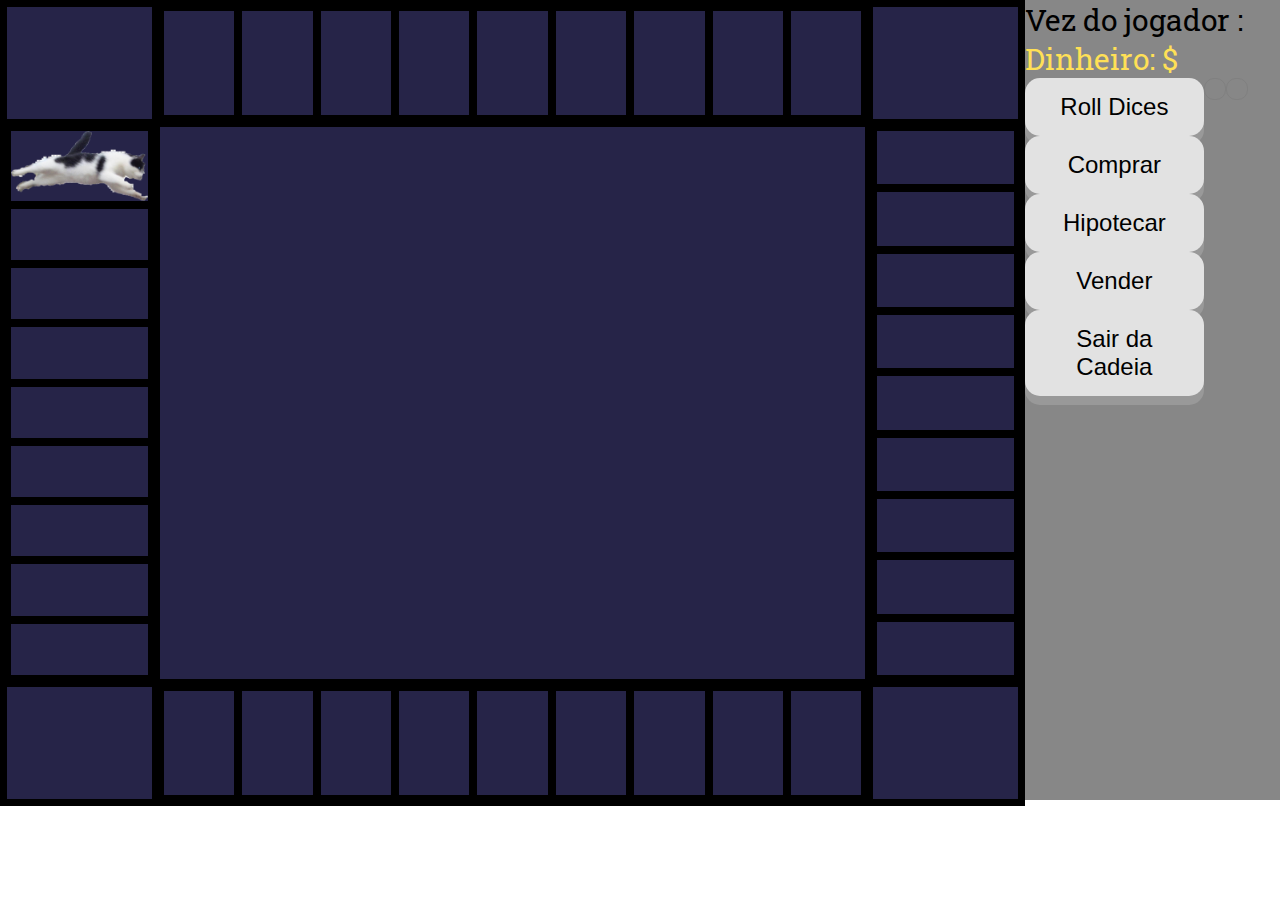
==== index.html @ ac71bf64 "Merge branch 'master' of https://github.com/Guitakakuwa/Monopoly_js_try" ====
<!DOCTYPE html>
<html lang="en">

<head>
    <meta charset="UTF-8">
    <title>Banco Imobiliario?</title>
    <link rel="stylesheet" href="css/estilo.css">
<link href="https://fonts.googleapis.com/css?family=Roboto+Slab" rel="stylesheet">
</head>

<body>
    <div class="container">
        <div class="board" id="esquerda-menu">
            <div class="corner"></div>
            <div class="side-row">
                <div></div>
                <div></div>
                <div></div>
                <div></div>
                <div></div>
                <div></div>
                <div></div>
                <div></div>
                <div></div>
            </div>
            <div class="corner"></div>
            <div class="side-column">
                <div class="with-img"><img src="img/catlogo.png" alt=""></div>
                <div></div>
                <div></div>
                <div></div>
                <div></div>
                <div></div>
                <div></div>
                <div></div>
                <div></div>
            </div>
            <div class="middle"></div>
            <div class="side-column">
                <div></div>
                <div></div>
                <div></div>
                <div></div>
                <div></div>
                <div></div>
                <div></div>
                <div></div>
                <div></div>
            </div>
            <div class="corner"></div>
            <div class="side-row">
                <div></div>
                <div></div>
                <div></div>
                <div></div>
                <div></div>
                <div></div>
                <div></div>
                <div></div>
                <div></div>
            </div>
            <div class="corner"></div>
        </div>
        <div id="direita-menu">
            <div class="container2">
                <div class="Player_Turn">Vez do jogador : </div>
                <div class="Money_show"> Dinheiro: $ </div>
                <div class="space_button_dice">
                	 <button class="button_Rolar_dados" id="button">Roll Dices</button>
                	<div class="space_button_dice"><div id=placeholder></div></div>
                	<div class="space_button_dice"><div id=placeholder2></div></div>
                </div>
                <div class="space_button">
                    <button class="button_Rolar_dados">Comprar</button>
                </div>
                <div class="space_button">
                    <button class="button_Rolar_dados">Hipotecar</button>
                </div>
                <div class="space_button">
                    <button class="button_Rolar_dados">Vender</button>
                </div>
                <div class="space_button">
                    <button class="button_Rolar_dados">Sair da Cadeia</button>
                </div>
            </div>
        </div>
    </div>
     <script src="js/dicelogic.js"></script>

</body>

</html>
---- css/estilo.css ----
.container {
    display: flex;
    flex-direction: row;
    height: 800px;
    width: 100%;

}    .button_Rolar_dados {
    display: flex;
    padding: 15px 25px;
    font-size: 24px;
    text-align: center;
    button_Rolar_dados cursor: pointer;
    outline: none;
    color: rgb(0, 0, 0);
    background-color: #E2E2E2;
    border: none;
    border-radius: 15px;
    box-shadow: 0 9px #999;
    justify-content: center;
    width: 70%;
}

.button_Rolar_dados:hover {
    background-color: # background-color:#A5A5A5;
}

.button_Rolar_dados:active {
    background-color: #878787;
    box-shadow: 0 5px #666;
    transform: translateY(4px);
    #939393FF
}

body {
    height: 100%;
    margin: 0;
    margin-bottom: 0;
    margin-right: 0;
    margin-left: 0;
    margin-right: 0;
}

#esquerda-menu {
    float: left;
    background-color: rgb(38, 36, 72);
    width: 100%;
    height: 100%;
    display: grid;
    grid-template: 15% 70% 15% / 15% 70% 15%;
    border-style: solid;

}
.side-row {
    display: grid;
    grid-template-columns: repeat(9, 1fr);
}
.side-column {
    display: grid;
    grid-template-rows: repeat(9, 1fr);
}


#direita-menu {
    float: left;
    background-color: #878787;
    width: 25%;
    height: 100%;
    margin-top: 0;
}

.container2 {
    display: flex;
    justify-content: space-around;
    flex-direction: column;
}

.Player_Turn {
  font-size: 30px;
  font-family: 'Roboto Slab', serif;
}

.Money_show {

  color: #FFE056FF;
      font-size: 30px;
      font-family: 'Roboto Slab', serif;
}
.space_button{
  height: 20%;
}
.space_button_dice{
  height: 20%;
  display:flex;

}
#placeholder ,#placeholder2  {
  height: 20px;
  width: 20px;
  margin-left: : 50px ;
  border: 1px solid gray;
  border-radius: 10px;
  font-size:20px;
  text-align: center;
  font-family: Helvetica, Arial, sans-serif;
}
.with-img img {
    width: 100%;
    height: 100%;
}
.board div {
    border-style: solid;
    border-width: 4px;
}
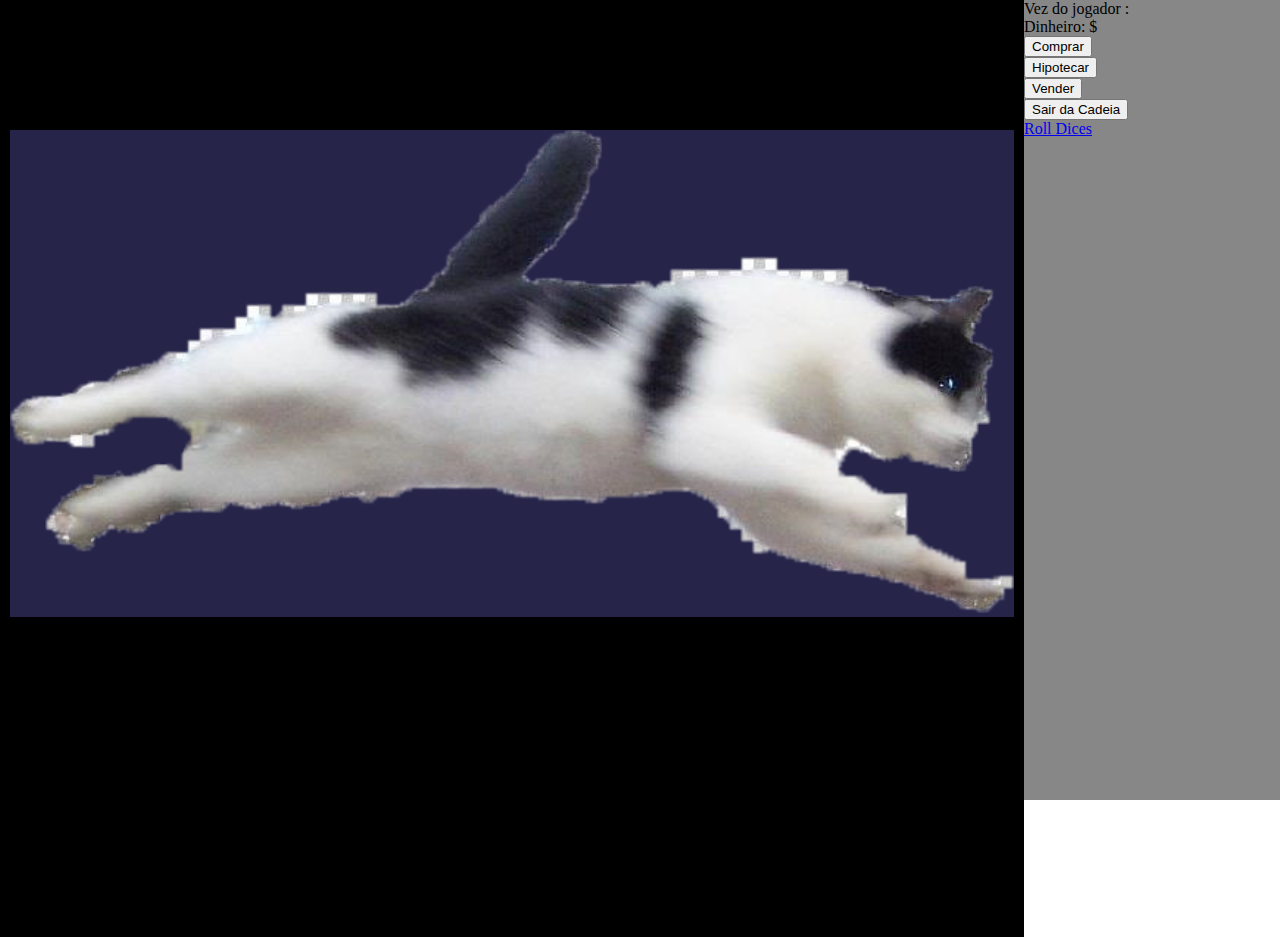
==== commit eb0cc4c7: "good commit" ====
--- a/index.html
+++ b/index.html
@@ -2,10 +2,13 @@
 <html lang="en">
 
 <head>
+	 <link href='https://fonts.googleapis.com/css?family=Pacifico' rel='stylesheet'>
     <meta charset="UTF-8">
     <title>Banco Imobiliario?</title>
+    <link rel="stylesheet" href="css/estilo_button.css">
+    <link rel="stylesheet" href="css/estilo_menu.css">
     <link rel="stylesheet" href="css/estilo.css">
-<link href="https://fonts.googleapis.com/css?family=Roboto+Slab" rel="stylesheet">
+    <link href="https://fonts.googleapis.com/css?family=Roboto+Slab" rel="stylesheet">
 </head>
 
 <body>
@@ -65,13 +68,8 @@
             <div class="container2">
                 <div class="Player_Turn">Vez do jogador : </div>
                 <div class="Money_show"> Dinheiro: $ </div>
-                <div class="space_button_dice">
-                	 <button class="button_Rolar_dados" id="button">Roll Dices</button>
-                	<div class="space_button_dice"><div id=placeholder></div></div>
-                	<div class="space_button_dice"><div id=placeholder2></div></div>
-                </div>
                 <div class="space_button">
-                    <button class="button_Rolar_dados">Comprar</button>
+                    <button class="button_Rolar_dados" >Comprar</button>
                 </div>
                 <div class="space_button">
                     <button class="button_Rolar_dados">Hipotecar</button>
@@ -82,11 +80,19 @@
                 <div class="space_button">
                     <button class="button_Rolar_dados">Sair da Cadeia</button>
                 </div>
+                <div class="space_button_dice">
+                    <a href="#" class="action-button active animate blue" id="button">Roll Dices</a>
+                    <div class="space_button_dice">
+                        <div id=placeholder></div>
+                    </div>
+                    <div class="space_button_dice">
+                        <div id=placeholder2></div>
+                    </div>
+                </div>
             </div>
         </div>
     </div>
-     <script src="js/dicelogic.js"></script>
-
+    <script src="js/dicelogic.js"></script>
 </body>
 
 </html>
--- a/css/estilo_menu.css
+++ b/css/estilo_menu.css
@@ -0,0 +1,39 @@
+.container {
+    display: flex;
+    flex-direction: row;
+    height: 800px;
+    width: 100%;
+}
+
+
+body {
+    height: 800px;
+    margin: 0;
+    margin-bottom: 0;
+    margin-right: 0;
+    margin-left: 0;
+    margin-right: 0;
+}
+
+#esquerda-menu {
+    float: left;
+    background-color: rgb(38, 36, 72);
+    width: 100%;
+    height: 100%;
+}
+
+#direita-menu {
+    float: left;
+    background-color: #878787;
+    width: 25%;
+    height: 100%;
+    margin-top: 0;
+}
+.board div {
+    border-style: solid;
+    border-width: 5px;
+}
+.with-img img {
+    width: 100%;
+    height: 100%;
+}
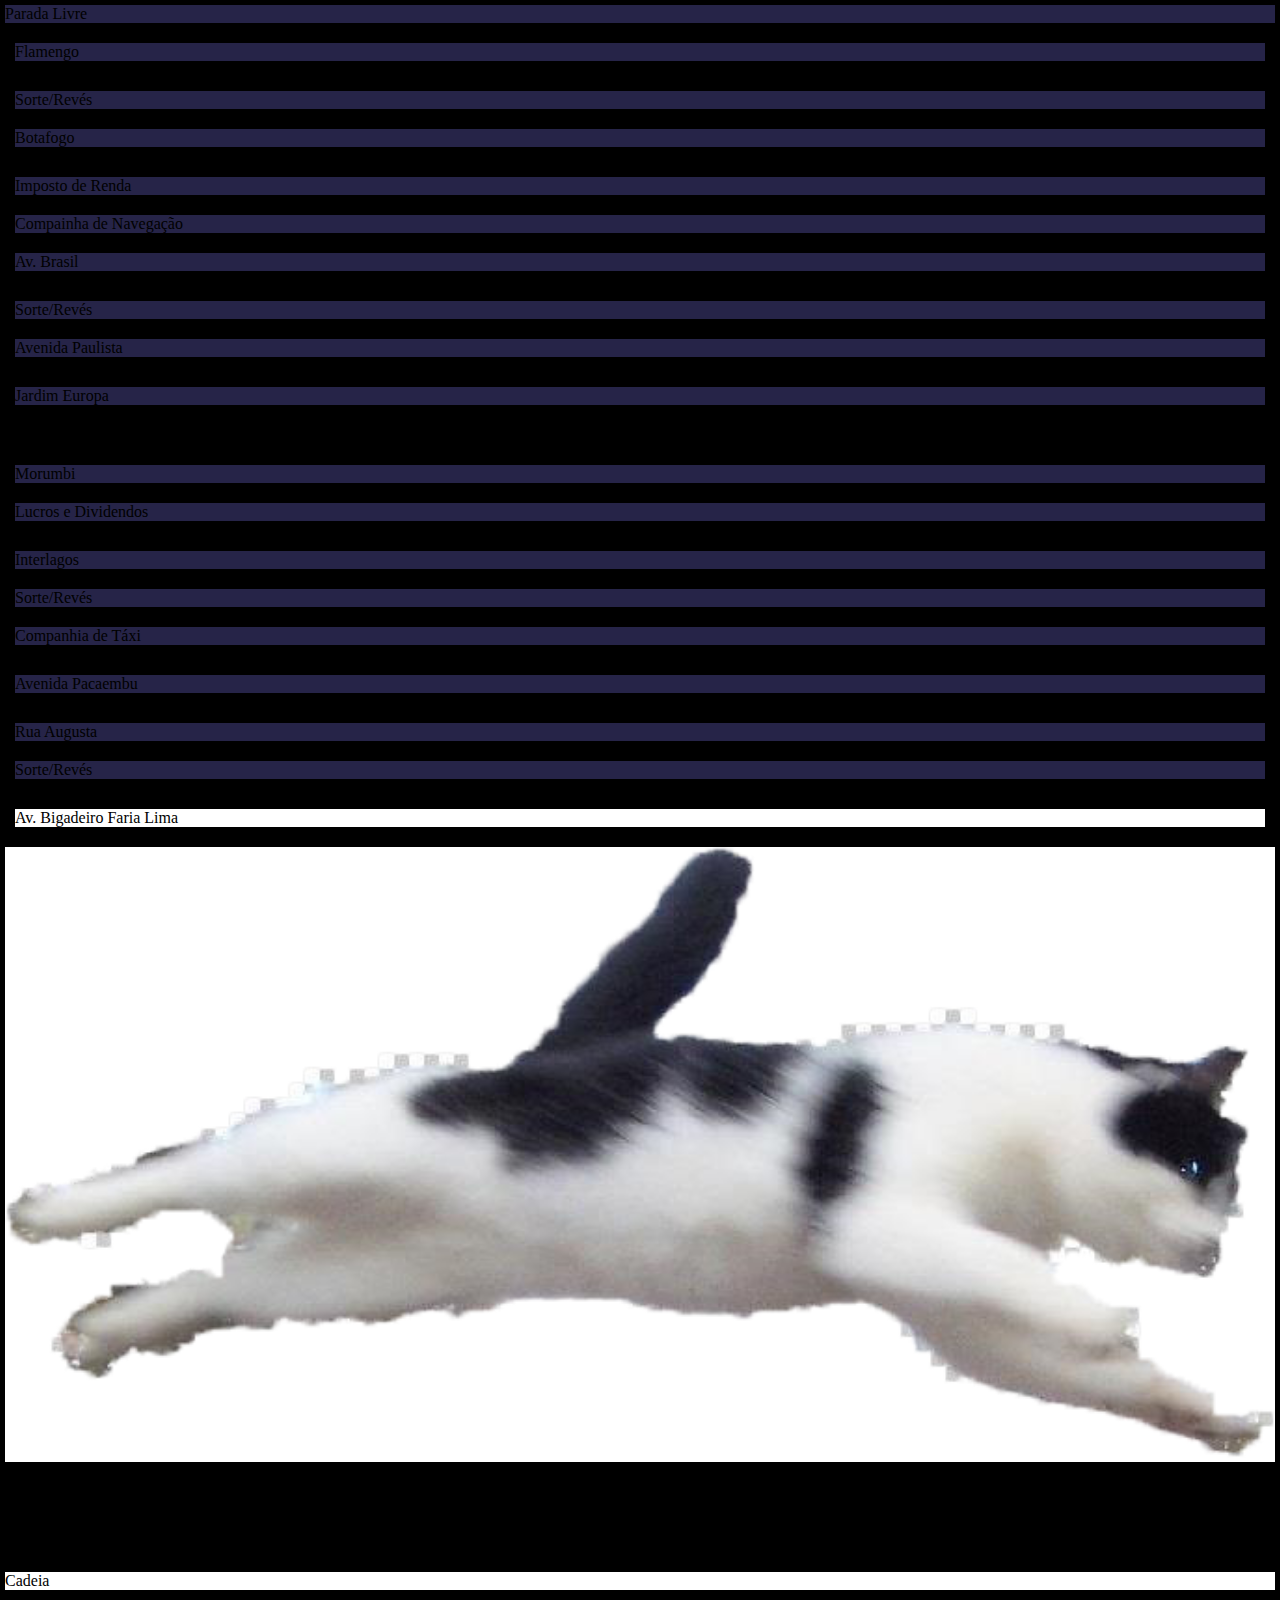
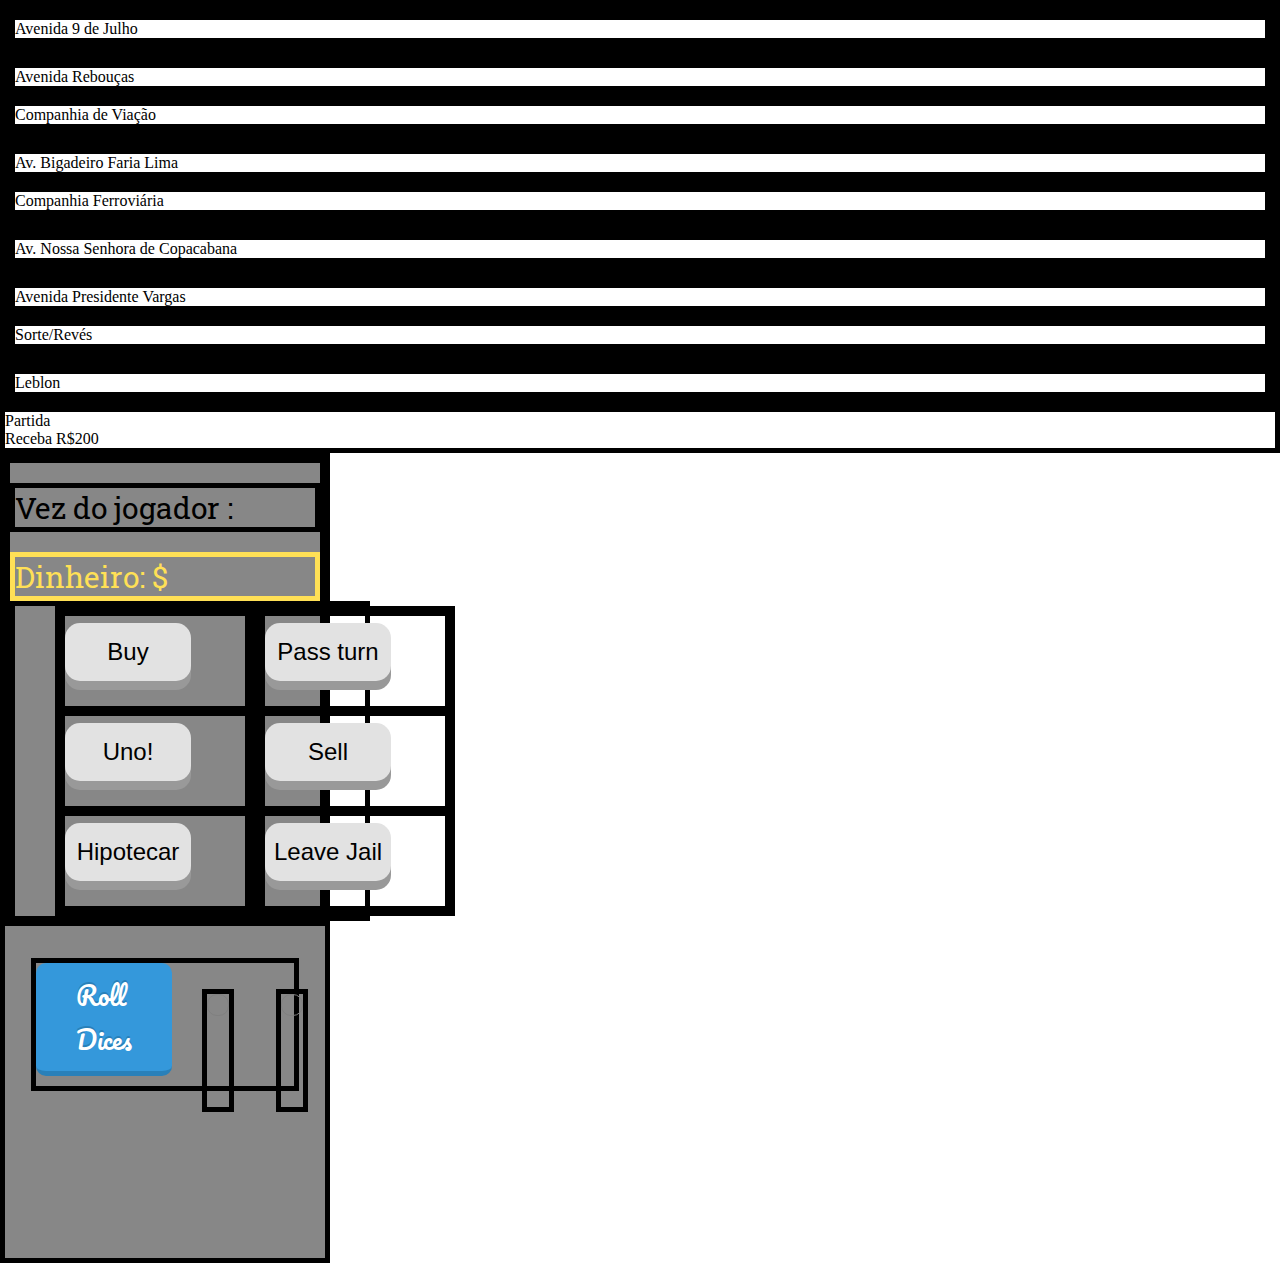
==== commit a8c88041: "board start" ====
--- a/index.html
+++ b/index.html
@@ -7,38 +7,84 @@
     <title>Banco Imobiliario?</title>
     <link rel="stylesheet" href="css/estilo_button.css">
     <link rel="stylesheet" href="css/estilo_menu.css">
-    <link rel="stylesheet" href="css/estilo.css">
     <link href="https://fonts.googleapis.com/css?family=Roboto+Slab" rel="stylesheet">
 </head>
 
 <body>
     <div class="container">
         <div class="board" id="esquerda-menu">
-            <div class="corner"></div>
+            <div class="corner">Parada Livre</div>
             <div class="side-row">
-                <div></div>
-                <div></div>
-                <div></div>
-                <div></div>
-                <div></div>
-                <div></div>
-                <div></div>
-                <div></div>
-                <div></div>
+                <div>
+                    <div class="nome">Flamengo</div>
+                    <div class="vermelho"></div>
+                </div>
+                <div>
+                    <div class="nome">Sorte/Revés</div>
+                </div>
+                <div>
+                    <div class="nome">Botafogo</div>
+                    <div class="vermelho"></div>
+                </div>
+                <div>
+                    <div class="nome">Imposto de Renda</div>
+                </div>
+                <div>
+                    <div class="nome">Compainha de Navegação</div>
+                </div>
+                <div>
+                    <div class="nome">Av. Brasil</div>
+                    <div class="amarelo"></div>
+                </div>
+                <div>
+                    <div class="nome">Sorte/Revés</div>
+                </div>
+                <div>
+                    <div class="nome">Avenida Paulista</div>
+                    <div class="amarelo"></div>
+                </div>
+                <div>
+                    <div class="nome">Jardim Europa</div>
+                    <div class="amarelo"></div>
+                </div>
             </div>
             <div class="corner"></div>
             <div class="side-column">
-                <div class="with-img"><img src="img/catlogo.png" alt=""></div>
-                <div></div>
-                <div></div>
-                <div></div>
-                <div></div>
-                <div></div>
-                <div></div>
-                <div></div>
-                <div></div>
+                <div>
+                    <div class="laranja"></div>
+                    <div class="nome">Morumbi</div>
+                </div>
+                <div>
+                    <div class="nome">Lucros e Dividendos</div>
+                </div>
+                <div>
+                    <div class="laranja"></div>
+                    <div class="nome">Interlagos</div>
+                </div>
+
+                <div>
+                    <div class="nome">Sorte/Revés</div>
+                </div>
+                <div>
+                    <div class="nome">Companhia de Táxi</div>
+                </div>
+                <div>
+                    <div class="rosa"></div>
+                    <div class="nome">Avenida Pacaembu</div>
+                </div>
+                <div>
+                    <div class="rosa"></div>
+                    <div class="nome">Rua Augusta</div>
+                </div>
+                <div>
+                    <div class="nome">Sorte/Revés</div>
+                </div>
+                <div>
+                    <div class="rosa"></div>
+                    <div class="nome">Av. Bigadeiro Faria Lima</div>
+                </div>
             </div>
-            <div class="middle"></div>
+            <div class="middle with-img"><img src="img/catlogo.png" alt=""></div>
             <div class="side-column">
                 <div></div>
                 <div></div>
@@ -48,51 +94,91 @@
                 <div></div>
                 <div></div>
                 <div></div>
-                <div></div>
+                <div>
+
+                </div>
             </div>
-            <div class="corner"></div>
+            <div class="corner">Cadeia</div>
             <div class="side-row">
-                <div></div>
-                <div></div>
-                <div></div>
-                <div></div>
-                <div></div>
-                <div></div>
-                <div></div>
-                <div></div>
-                <div></div>
+                <div>
+                    <div class="azul-claro"></div>
+                    <div class="nome">Avenida 9 de Julho</div>
+                </div>
+                <div>
+                    <div class="azul-claro"></div>
+                    <div class="nome">Avenida Rebouças</div>
+                </div>
+                <div>
+                    <div class="nome">Companhia de Viação</div>
+                </div>
+                <div>
+                    <div class="azul-claro"></div>
+                    <div class="nome">Av. Bigadeiro Faria Lima</div>
+                </div>
+                <div>
+                    <div class="nome">Companhia Ferroviária</div>
+                </div>
+                <div>
+                    <div class="roxo"></div>
+                    <div class="nome">Av. Nossa Senhora de Copacabana</div>
+                </div>
+                <div>
+                    <div class="roxo"></div>
+                    <div class="nome">Avenida Presidente Vargas</div>
+                </div>
+                <div>
+                    <div class="nome">Sorte/Revés</div>
+                </div>
+                <div>
+                    <div class="roxo"></div>
+                    <div class="nome">Leblon</div>
+                </div>
             </div>
-            <div class="corner"></div>
+            <div class="corner">Partida<br> Receba R$200</div>
+
+<div id="direita-menu">
+    <div class="container2">
+        <div class="Player_Turn">Vez do jogador : </div>
+        <div class="Money_show"> Dinheiro: $ </div>
+        <div class="container_button">
+        <div class="side_button_left">
+        <div class="space_button">
+            <button class="button_Rolar_dados">Buy</button>
         </div>
-        <div id="direita-menu">
-            <div class="container2">
-                <div class="Player_Turn">Vez do jogador : </div>
-                <div class="Money_show"> Dinheiro: $ </div>
-                <div class="space_button">
-                    <button class="button_Rolar_dados" >Comprar</button>
-                </div>
-                <div class="space_button">
-                    <button class="button_Rolar_dados">Hipotecar</button>
-                </div>
-                <div class="space_button">
-                    <button class="button_Rolar_dados">Vender</button>
-                </div>
-                <div class="space_button">
-                    <button class="button_Rolar_dados">Sair da Cadeia</button>
-                </div>
-                <div class="space_button_dice">
-                    <a href="#" class="action-button active animate blue" id="button">Roll Dices</a>
-                    <div class="space_button_dice">
-                        <div id=placeholder></div>
-                    </div>
-                    <div class="space_button_dice">
-                        <div id=placeholder2></div>
-                    </div>
-                </div>
+        <div class="space_button">
+            <button class="button_Rolar_dados">Uno!</button>
+        </div>
+        <div class="space_button">
+            <button class="button_Rolar_dados">Hipotecar</button>
+        </div>
+    </div>
+    <div class="side_button_right">
+         <div class="space_button">
+            <button class="button_Rolar_dados">Pass turn</button>
+        </div>
+        <div class="space_button">
+            <button class="button_Rolar_dados">Sell</button>
+        </div>
+        <div class="space_button">
+            <button class="button_Rolar_dados">Leave Jail</button>
+        </div>
+    </div>
+</div>
+
+        </div>
+        <div class="space_button_dice">
+            <a href="#" class="action-button active animate blue" id="button">Roll Dices</a>
+            <div class="space_button_dice">
+                <div id=placeholder></div>
+            </div>
+            <div class="space_button_dice">
+                <div id=placeholder2></div>
             </div>
         </div>
     </div>
+    <script src="js/propriedade.js" type="text/javascript"></script>
+    <script src="js/gameLogic.js" type="text/javascript"></script>
+    <script src="js/gameLogicTest.js" type="text/javascript"></script>
     <script src="js/dicelogic.js"></script>
 </body>
-
 </html>
--- a/css/estilo_button.css
+++ b/css/estilo_button.css
@@ -0,0 +1,119 @@
+.container2 {
+    display: flex;
+    justify-content: space-around;
+    flex-direction: column;
+}
+
+.Player_Turn {
+  margin-top: 20px;
+  font-size: 30px;
+  font-family: 'Roboto Slab', serif;
+}
+
+.Money_show {
+  margin-top: 20px;
+  color: #FFE056FF;
+      font-size: 30px;
+      font-family: 'Roboto Slab', serif;
+}
+
+.space_button{
+  height: 90px;
+ width: 180px;
+}
+
+.space_button_dice{
+  height: auto;
+  display:flex;
+  margin:8%;
+  margin-top: 10%;
+
+}
+#placeholder ,#placeholder2  {
+  height: 20px;
+  width: 20px;
+  margin-left: : 50px ;
+  border: 1px solid gray;
+  border-radius: 10px;  
+  font-size:20px;
+  text-align: center;
+  font-family: Helvetica, Arial, sans-serif;
+
+
+}    .button_Rolar_dados {
+    display: flex;
+    padding: 15px 25px;
+    font-size: 24px;
+    text-align: center;
+    button_Rolar_dados cursor: pointer;
+    outline: none;
+    color: rgb(0, 0, 0);
+    background-color: #E2E2E2;
+    border: none;
+    border-radius: 15px;
+    box-shadow: 0 9px #999;
+    justify-content: center;
+    width: 70%;
+      margin-top: 7.5px;
+      margin-bottom: 20px;
+      white-space: nowrap;
+
+}
+
+
+.button_Rolar_dados:hover {
+    background-color: # background-color:#A5A5A5;
+}
+
+.button_Rolar_dados:active {
+    background-color: #878787;
+    box-shadow: 0 5px #666;
+    transform: translateY(4px);
+    #939393FF 
+}
+
+.animate
+{
+  transition: all 0.1s;
+  -webkit-transition: all 0.1s;
+}
+
+.action-button
+{
+  position: relative;
+  padding: 10px 40px;
+  margin: 0px 10px 10px 0px;
+  float: left;
+  border-radius: 10px;
+  font-family: 'Pacifico', cursive;
+  font-size: 25px;
+  color: #FFF;
+  text-decoration: none;  
+}
+
+.blue
+{
+  background-color: #3498DB;
+  border-bottom: 5px solid #2980B9;
+  text-shadow: 0px -2px #2980B9;
+}
+
+.action-button:active
+{
+  transform: translate(0px,5px);
+  -webkit-transform: translate(0px,5px);
+  border-bottom: 1px solid;
+}
+
+.side_button_left , .side_button_right{ 
+height:70%;
+}
+
+.container_button{
+
+    display: flex;
+    flex-direction: row;
+    height: 100%;
+    width: 100%;
+  padding-left:40px;
+}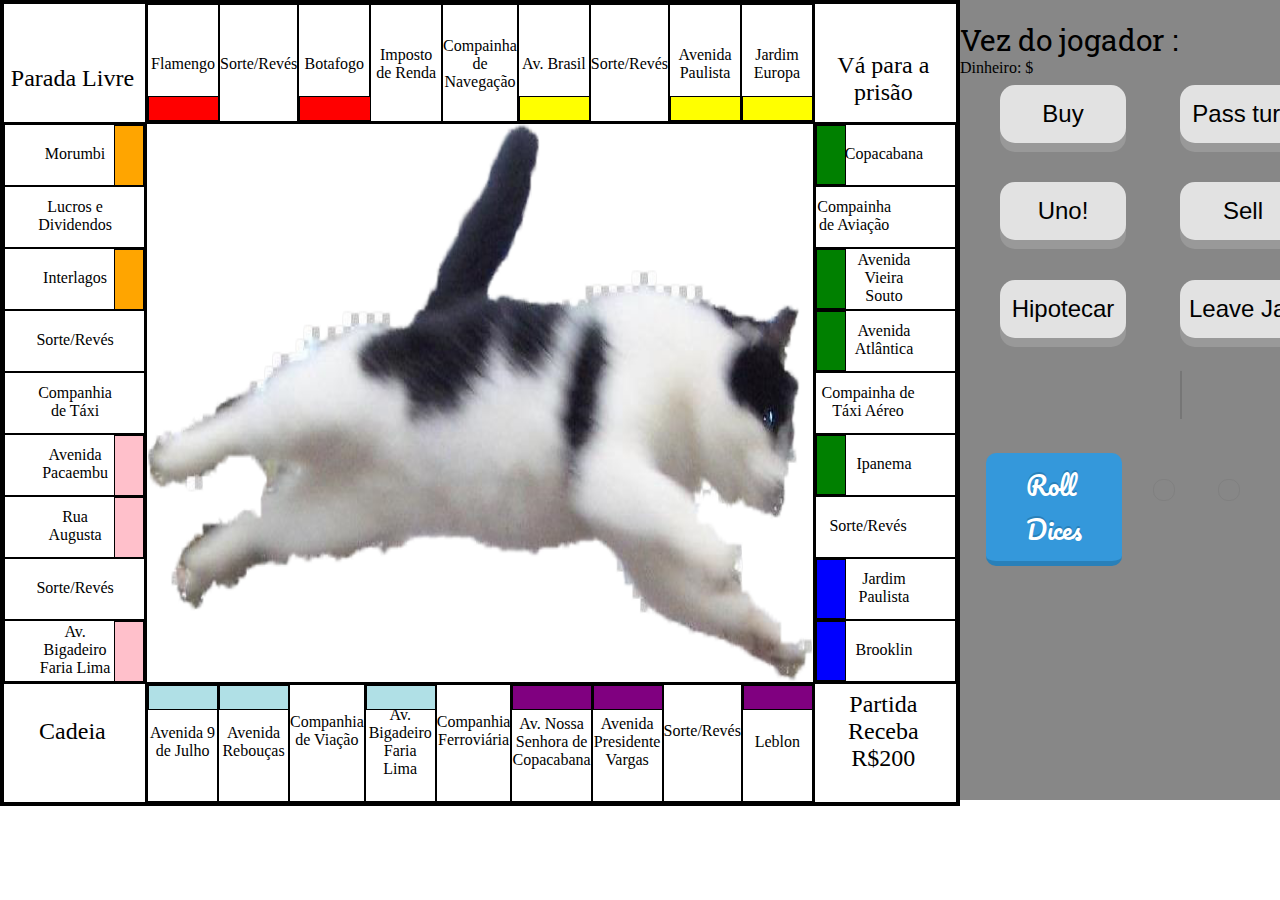
==== commit c689c1b3: "BORA CARALHO" ====
--- a/index.html
+++ b/index.html
@@ -2,9 +2,9 @@
 <html lang="en">
 
 <head>
-	 <link href='https://fonts.googleapis.com/css?family=Pacifico' rel='stylesheet'>
+    <link href='https://fonts.googleapis.com/css?family=Pacifico' rel='stylesheet'>
     <meta charset="UTF-8">
-    <title>Banco Imobiliario?</title>
+    <title>Banco Imobiligato?</title>
     <link rel="stylesheet" href="css/estilo_button.css">
     <link rel="stylesheet" href="css/estilo_menu.css">
     <link href="https://fonts.googleapis.com/css?family=Roboto+Slab" rel="stylesheet">
@@ -13,172 +13,425 @@
 <body>
     <div class="container">
         <div class="board" id="esquerda-menu">
-            <div class="corner">Parada Livre</div>
+            <div class="corner">
+                <div class="tokens">
+                    <div class="circle"></div>
+                    <div class="circle"></div>
+                    <div class="circle"></div>
+                </div>
+                <div class="nome">Parada Livre</div>
+            </div>
             <div class="side-row">
                 <div>
+                    <div class="tokens">
+                        <div class="circle"></div>
+                        <div class="circle"></div>
+                        <div class="circle"></div>
+                    </div>
                     <div class="nome">Flamengo</div>
                     <div class="vermelho"></div>
                 </div>
                 <div>
+                    <div class="tokens">
+                        <div class="circle"></div>
+                        <div class="circle"></div>
+                        <div class="circle"></div>
+                    </div>
                     <div class="nome">Sorte/Revés</div>
                 </div>
                 <div>
+                    <div class="tokens">
+                        <div class="circle"></div>
+                        <div class="circle"></div>
+                        <div class="circle"></div>
+                    </div>
                     <div class="nome">Botafogo</div>
                     <div class="vermelho"></div>
                 </div>
                 <div>
+                    <div class="tokens">
+                        <div class="circle"></div>
+                        <div class="circle"></div>
+                        <div class="circle"></div>
+                    </div>
                     <div class="nome">Imposto de Renda</div>
                 </div>
                 <div>
+                    <div class="tokens">
+                        <div class="circle"></div>
+                        <div class="circle"></div>
+                        <div class="circle"></div>
+                    </div>
                     <div class="nome">Compainha de Navegação</div>
                 </div>
                 <div>
+                    <div class="tokens">
+                        <div class="circle"></div>
+                        <div class="circle"></div>
+                        <div class="circle"></div>
+                    </div>
                     <div class="nome">Av. Brasil</div>
                     <div class="amarelo"></div>
                 </div>
                 <div>
+                    <div class="tokens">
+                        <div class="circle"></div>
+                        <div class="circle"></div>
+                        <div class="circle"></div>
+                    </div>
                     <div class="nome">Sorte/Revés</div>
                 </div>
                 <div>
+                    <div class="tokens">
+                        <div class="circle"></div>
+                        <div class="circle"></div>
+                        <div class="circle"></div>
+                    </div>
                     <div class="nome">Avenida Paulista</div>
                     <div class="amarelo"></div>
                 </div>
                 <div>
+                    <div class="tokens">
+                        <div class="circle"></div>
+                        <div class="circle"></div>
+                        <div class="circle"></div>
+                    </div>
                     <div class="nome">Jardim Europa</div>
                     <div class="amarelo"></div>
                 </div>
             </div>
-            <div class="corner"></div>
+            <div class="corner">
+                <div class="tokens">
+                    <div class="circle"></div>
+                    <div class="circle"></div>
+                    <div class="circle"></div>
+                </div>
+                <div class="nome">Vá para a prisão</div>
+            </div>
             <div class="side-column">
                 <div>
+                    <div class="tokens-left">
+                        <div class="circle"></div>
+                        <div class="circle"></div>
+                        <div class="circle"></div>
+                    </div>
                     <div class="laranja"></div>
                     <div class="nome">Morumbi</div>
                 </div>
                 <div>
+                    <div class="tokens-left">
+                        <div class="circle"></div>
+                        <div class="circle"></div>
+                        <div class="circle"></div>
+                    </div>
                     <div class="nome">Lucros e Dividendos</div>
                 </div>
-                <div>
+                <div class="casa">
+                    <div class="tokens-left">
+                        <div class="circle"></div>
+                        <div class="circle"></div>
+                        <div class="circle"></div>
+                    </div>
+                    <div class="nome">Interlagos</div>
                     <div class="laranja"></div>
-                    <div class="nome">Interlagos</div>
-                </div>
-
-                <div>
+                </div>
+<!-- <<<<<<< HEAD
+           
+======= -->
+
+                <div class="casa">
+                    <div class="tokens-left">
+                        <div class="circle"></div>
+                        <div class="circle"></div>
+                        <div class="circle"></div>
+                    </div>
+<!-- >>>>>>> 862159bb95dc55fe39614b765d5aae7488746037 -->
                     <div class="nome">Sorte/Revés</div>
                 </div>
-                <div>
+                <div class="casa">
+                    <div class="tokens-left">
+                        <div class="circle"></div>
+                        <div class="circle"></div>
+                        <div class="circle"></div>
+                    </div>
                     <div class="nome">Companhia de Táxi</div>
                 </div>
                 <div>
+                    <div class="tokens-left">
+                        <div class="circle"></div>
+                        <div class="circle"></div>
+                        <div class="circle"></div>
+                    </div>
                     <div class="rosa"></div>
                     <div class="nome">Avenida Pacaembu</div>
                 </div>
                 <div>
+                    <div class="tokens-left">
+                        <div class="circle"></div>
+                        <div class="circle"></div>
+                        <div class="circle"></div>
+                    </div>
                     <div class="rosa"></div>
                     <div class="nome">Rua Augusta</div>
                 </div>
-                <div>
+                <div class="casa">
+                    <div class="tokens-left">
+                        <div class="circle"></div>
+                        <div class="circle"></div>
+                        <div class="circle"></div>
+                    </div>
                     <div class="nome">Sorte/Revés</div>
                 </div>
                 <div>
+                    <div class="tokens-left">
+                        <div class="circle"></div>
+                        <div class="circle"></div>
+                        <div class="circle"></div>
+                    </div>
                     <div class="rosa"></div>
                     <div class="nome">Av. Bigadeiro Faria Lima</div>
                 </div>
             </div>
             <div class="middle with-img"><img src="img/catlogo.png" alt=""></div>
             <div class="side-column">
-                <div></div>
-                <div></div>
-                <div></div>
-                <div></div>
-                <div></div>
-                <div></div>
-                <div></div>
-                <div></div>
-                <div>
-
-                </div>
-            </div>
-            <div class="corner">Cadeia</div>
+                <div>
+                    <div class="tokens-right">
+                        <div class="circle"></div>
+                        <div class="circle"></div>
+                        <div class="circle"></div>
+                    </div>
+                    <div class="verde"></div>
+                    <div class="nome">Copacabana</div>
+                </div>
+
+                <div>
+                    <div class="tokens-right">
+                        <div class="circle"></div>
+                        <div class="circle"></div>
+                        <div class="circle"></div>
+                    </div>
+                    <div class="nome">Compainha de Aviação</div>
+                </div>
+                <div>
+                    <div class="tokens-right">
+                        <div class="circle"></div>
+                        <div class="circle"></div>
+                        <div class="circle"></div>
+                    </div>
+                    <div class="verde"></div>
+                    <div class="nome">Avenida Vieira Souto</div>
+                </div>
+                <div>
+                    <div class="tokens-right">
+                        <div class="circle"></div>
+                        <div class="circle"></div>
+                        <div class="circle"></div>
+                    </div>
+                    <div class="verde"></div>
+                    <div class="nome">Avenida Atlântica</div>
+                </div>
+                <div>
+                    <div class="tokens-right">
+                        <div class="circle"></div>
+                        <div class="circle"></div>
+                        <div class="circle"></div>
+                    </div>
+                    <div class="nome-SR">Compainha de Táxi Aéreo</div>
+                </div>
+                <div>
+                    <div class="tokens-right">
+                        <div class="circle"></div>
+                        <div class="circle"></div>
+                        <div class="circle"></div>
+                    </div>
+                    <div class="verde"></div>
+                    <div class="nome">Ipanema</div>
+                </div>
+                <div>
+                    <div class="tokens-right">
+                        <div class="circle"></div>
+                        <div class="circle"></div>
+                        <div class="circle"></div>
+                    </div>
+                    <div class="nome-SR">Sorte/Revés</div>
+                </div>
+                <div>
+                    <div class="tokens-right">
+                        <div class="circle"></div>
+                        <div class="circle"></div>
+                        <div class="circle"></div>
+                    </div>
+                    <div class="azul"></div>
+                    <div class="nome">Jardim Paulista</div>
+                </div>
+                <div>
+                    <div class="tokens-right">
+                        <div class="circle"></div>
+                        <div class="circle"></div>
+                        <div class="circle"></div>
+                    </div>
+                    <div class="azul"></div>
+                    <div class="nome">Brooklin</div>
+                </div>
+            </div>
+            <div class="corner">
+
+                <div class="nome">Cadeia</div>
+                <div class="tokens">
+                    <div class="circle"></div>
+                    <div class="circle"></div>
+                    <div class="circle"></div>
+                </div>
+            </div>
             <div class="side-row">
                 <div>
                     <div class="azul-claro"></div>
                     <div class="nome">Avenida 9 de Julho</div>
+                    <div class="tokens">
+                        <div class="circle"></div>
+                        <div class="circle"></div>
+                        <div class="circle"></div>
+                    </div>
                 </div>
                 <div>
                     <div class="azul-claro"></div>
                     <div class="nome">Avenida Rebouças</div>
-                </div>
-                <div>
-                    <div class="nome">Companhia de Viação</div>
+                    <div class="tokens">
+                        <div class="circle"></div>
+                        <div class="circle"></div>
+                        <div class="circle"></div>
+                    </div>
+                </div>
+                <div>
+                    <div class="nome-SR">Companhia de Viação</div>
+                    <div class="tokens">
+                        <div class="circle"></div>
+                        <div class="circle"></div>
+                        <div class="circle"></div>
+                    </div>
                 </div>
                 <div>
                     <div class="azul-claro"></div>
                     <div class="nome">Av. Bigadeiro Faria Lima</div>
-                </div>
-                <div>
-                    <div class="nome">Companhia Ferroviária</div>
+                    <div class="tokens">
+                        <div class="circle"></div>
+                        <div class="circle"></div>
+                        <div class="circle"></div>
+                    </div>
+                </div>
+                <div>
+                    <div class="nome-SR">Companhia Ferroviária</div>
+                    <div class="tokens">
+                        <div class="circle"></div>
+                        <div class="circle"></div>
+                        <div class="circle"></div>
+                    </div>
                 </div>
                 <div>
                     <div class="roxo"></div>
                     <div class="nome">Av. Nossa Senhora de Copacabana</div>
+                    <div class="tokens">
+                        <div class="circle"></div>
+                        <div class="circle"></div>
+                        <div class="circle"></div>
+                    </div>
                 </div>
                 <div>
                     <div class="roxo"></div>
                     <div class="nome">Avenida Presidente Vargas</div>
-                </div>
-                <div>
-                    <div class="nome">Sorte/Revés</div>
+                    <div class="tokens">
+                        <div class="circle"></div>
+                        <div class="circle"></div>
+                        <div class="circle"></div>
+                    </div>
+                </div>
+                <div>
+                    <div class="nome-SR">Sorte/Revés</div>
+                    <div class="tokens">
+                        <div class="circle"></div>
+                        <div class="circle"></div>
+                        <div class="circle"></div>
+                    </div>
                 </div>
                 <div>
                     <div class="roxo"></div>
                     <div class="nome">Leblon</div>
-                </div>
-            </div>
-            <div class="corner">Partida<br> Receba R$200</div>
-
-<div id="direita-menu">
-    <div class="container2">
-        <div class="Player_Turn">Vez do jogador : </div>
-        <div class="Money_show"> Dinheiro: $ </div>
-        <div class="container_button">
-        <div class="side_button_left">
-        <div class="space_button">
-            <button class="button_Rolar_dados">Buy</button>
+                    <div class="tokens">
+                        <div class="circle"></div>
+                        <div class="circle"></div>
+                        <div class="circle"></div>
+                    </div>
+                </div>
+            </div>
+            <div class="corner">
+                <div class="nome">Partida<br> Receba R$200</div>
+                <div class="tokens">
+                    <div class="circle"></div>
+                    <div class="circle"></div>
+                    <div class="circle"></div>
+                </div>
+            </div>
         </div>
-        <div class="space_button">
-            <button class="button_Rolar_dados">Uno!</button>
-        </div>
-        <div class="space_button">
-            <button class="button_Rolar_dados">Hipotecar</button>
+        <div id="direita-menu">
+            <div class="container2">
+                <div class="container_position">
+                    <div class="Player_Turn">Vez do jogador : </div>
+                    <div id="position_show"> </div>
+
+                </div>
+                <div class="container_money">
+                    <div class="money_show"> Dinheiro: $ </div>
+                    <div id="money_show"> </div>
+                </div>
+                <div class="container_button">
+                    <div class="side_button_left">
+                        <div class="space_button">
+                            <button class="button_Rolar_dados" id="button_buy">Buy</button>
+                        </div>
+                        <div class="space_button">
+                            <button class="button_Rolar_dados">Uno!</button>
+                        </div>
+                        <div class="space_button">
+                            <button class="button_Rolar_dados">Hipotecar</button>
+                        </div>
+                    </div>
+                    <div class="side_button_right">
+                        <div class="space_button">
+                            <button class="button_Rolar_dados" id="button_turn">Pass turn</button>
+                        </div>
+                        <div class="space_button">
+                            <button class="button_Rolar_dados" id="button_sell">Sell</button>
+                        </div>
+                        <div class="space_button">
+                            <button class="button_Rolar_dados">Leave Jail</button>
+
+                  
+                        </div>
+                        <div id='telas da opcs'>
+                            <select size="3">
+
+                            </select>
+                        </div>
+                    </div>
+                </div>
+            </div>
+            <div class="space_button_dice">
+                <a href="#" class="action-button active animate blue" id="button_roll">Roll Dices</a>
+                <div class="space_button_dice">
+                    <div id=placeholder></div>
+                </div>
+                <div class="space_button_dice">
+                    <div id=placeholder2></div>
+                </div>
+            </div>
         </div>
     </div>
-    <div class="side_button_right">
-         <div class="space_button">
-            <button class="button_Rolar_dados">Pass turn</button>
-        </div>
-        <div class="space_button">
-            <button class="button_Rolar_dados">Sell</button>
-        </div>
-        <div class="space_button">
-            <button class="button_Rolar_dados">Leave Jail</button>
-        </div>
-    </div>
-</div>
-
-        </div>
-        <div class="space_button_dice">
-            <a href="#" class="action-button active animate blue" id="button">Roll Dices</a>
-            <div class="space_button_dice">
-                <div id=placeholder></div>
-            </div>
-            <div class="space_button_dice">
-                <div id=placeholder2></div>
-            </div>
-        </div>
-    </div>
+     <script src="js/dicelogic.js"></script>
+    <script src="js/button.js" type="text/javascript"></script>
     <script src="js/propriedade.js" type="text/javascript"></script>
     <script src="js/gameLogic.js" type="text/javascript"></script>
     <script src="js/gameLogicTest.js" type="text/javascript"></script>
-    <script src="js/dicelogic.js"></script>
+   
 </body>
-</html>
+
+</html>--- a/css/estilo_menu.css
+++ b/css/estilo_menu.css
@@ -17,9 +17,12 @@
 
 #esquerda-menu {
     float: left;
-    background-color: rgb(38, 36, 72);
-    width: 100%;
+    background-color: white;
+    width: 75%;
     height: 100%;
+    display: grid;
+    grid-template: 15% 70% 15% / 15% 70% 15%;
+    border-style: solid;
 }
 
 #direita-menu {
@@ -31,9 +34,157 @@
 }
 .board div {
     border-style: solid;
-    border-width: 5px;
+    border-width: 1px;
 }
+.side-row {
+    display: grid;
+    grid-template-columns: repeat(9, 1fr);
+
+}
+.roxo {
+    height: 20%;
+    width: 99%;
+    background-color: purple;
+}
+.azul-claro {
+    height: 20%;
+    width: 99%;
+    background-color: powderblue;
+}
+.rosa {
+    height: 99%;
+    width: 20%;
+    float: right;
+    background-color: pink;
+}
+.laranja {
+    height: 99%;
+    width: 20%;
+    float: right;
+    background-color: orange;
+}
+.vermelho {
+    height: 20%;
+    background-color: red;
+    width: 99%;
+
+}
+.amarelo {
+    height: 20%;
+    background-color: yellow;
+    width: 99%;
+
+}
+.verde {
+    height: 97%;
+    width: 20%;
+    background-color: green;
+    float: left;
+}
+.azul {
+    height: 97%;
+    width: 20%;
+    background-color: blue;
+    float: left;
+}
+
+.board .nome {
+    border-style: none;
+    font-size: 1em;
+    text-align: center;
+    display: flex;
+    align-items: center;
+    justify-content: center;
+}
+.board .nome-SR {
+    border-style: none;
+    font-size: 1em;
+    text-align: center;
+    display: flex;
+    align-items: center;
+    justify-content: center;
+}
+.side-row .nome {
+    height: 55%;
+}
+.side-column .nome {
+    height: 97%;
+    width: 55%;
+    float: left;
+}
+.side-row .nome-SR {
+    height: 80%;
+}
+.side-column .nome-SR {
+    height: 97%;
+    width: 75%;
+    float: left;
+}
+.side-column .nome-SRR {
+    height: 97%;
+    width: 75%;
+    float: right;
+}
+
+.corner .nome {
+    display: flex;
+    align-items: center;
+    justify-content: center;
+    font-size: 1.5em;
+    height: 80%;
+    width: 97%;
+}
+
+.side-column {
+    display: grid;
+    grid-template-rows: repeat(9, 1fr);
+
+}
+
 .with-img img {
     width: 100%;
     height: 100%;
 }
+.corner div {
+    border-style: none;
+}
+.circle {
+    display: none;
+    border-radius:8px;
+    border:1px solid #ccc;
+    width:15px;
+    height:15px;
+    background-color: red;
+}
+.board .tokens,
+.tokens {
+    padding: 2px;
+    border-style: none;
+    display: flex;
+    justify-content: space-around;
+    height: 20%;
+    width: 97%;
+}
+.side-column .tokens-left {
+    padding: 2px;
+    border-style: none;
+    display: flex;
+    flex-flow: column;
+    float: left;
+    justify-content: space-around;
+    height: 97%;
+    width: 20%;
+}
+.side-column .tokens-right {
+    padding: 2px;
+    border-style: none;
+    display: flex;
+    flex-flow: column;
+    float: right;
+    justify-content: space-around;
+    height: 97%;
+    width: 12.5%;
+}
+/* .casa {
+    display: flex;
+} */
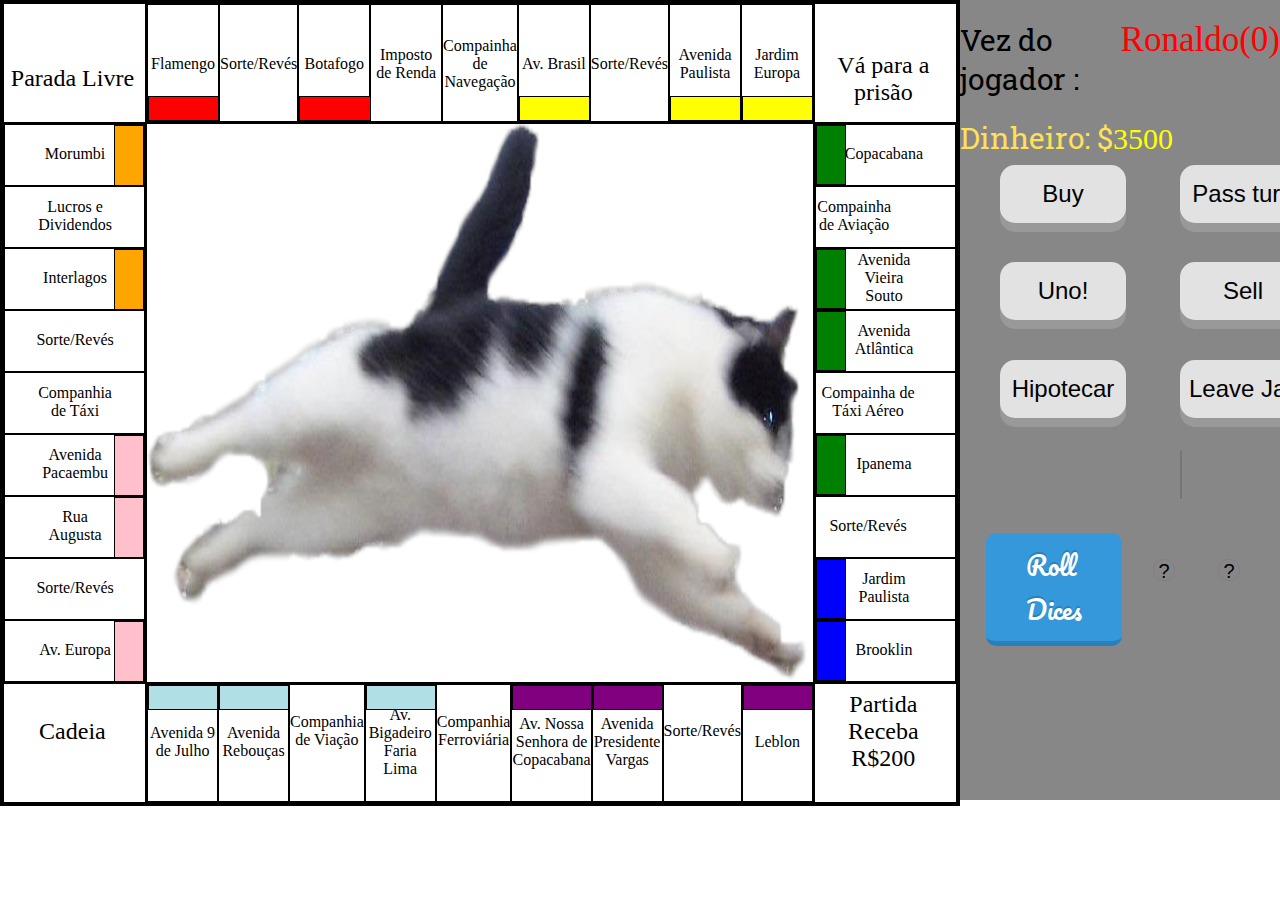
==== commit 3cf1f3f8: "fresh meat" ====
--- a/index.html
+++ b/index.html
@@ -2,6 +2,7 @@
 <html lang="en">
 
 <head>
+    <link rel="icon" href="img/icone_gato1.png">
     <link href='https://fonts.googleapis.com/css?family=Pacifico' rel='stylesheet'>
     <meta charset="UTF-8">
     <title>Banco Imobiligato?</title>
@@ -15,86 +16,86 @@
         <div class="board" id="esquerda-menu">
             <div class="corner">
                 <div class="tokens">
-                    <div class="circle"></div>
-                    <div class="circle"></div>
-                    <div class="circle"></div>
+                    <div id="1bol20" class="circle"></div>
+                    <div id="2bol20" class="circle"></div>
+                    <div id="3bol20" class="circle"></div>
                 </div>
                 <div class="nome">Parada Livre</div>
             </div>
             <div class="side-row">
                 <div>
                     <div class="tokens">
-                        <div class="circle"></div>
-                        <div class="circle"></div>
-                        <div class="circle"></div>
+                        <div id="1bol21" class="circle"></div>
+                        <div id="2bol21" class="circle"></div>
+                        <div id="3bol21" class="circle"></div>
                     </div>
                     <div class="nome">Flamengo</div>
                     <div class="vermelho"></div>
                 </div>
                 <div>
                     <div class="tokens">
-                        <div class="circle"></div>
-                        <div class="circle"></div>
-                        <div class="circle"></div>
+                        <div id="1bol22" class="circle"></div>
+                        <div id="2bol22" class="circle"></div>
+                        <div id="3bol22" class="circle"></div>
                     </div>
                     <div class="nome">Sorte/Revés</div>
                 </div>
                 <div>
                     <div class="tokens">
-                        <div class="circle"></div>
-                        <div class="circle"></div>
-                        <div class="circle"></div>
+                        <div id="1bol23" class="circle"></div>
+                        <div id="2bol23" class="circle"></div>
+                        <div id="3bol23" class="circle"></div>
                     </div>
                     <div class="nome">Botafogo</div>
                     <div class="vermelho"></div>
                 </div>
                 <div>
                     <div class="tokens">
-                        <div class="circle"></div>
-                        <div class="circle"></div>
-                        <div class="circle"></div>
+                        <div id="1bol24" class="circle"></div>
+                        <div id="2bol24" class="circle"></div>
+                        <div id="3bol24" class="circle"></div>
                     </div>
                     <div class="nome">Imposto de Renda</div>
                 </div>
                 <div>
                     <div class="tokens">
-                        <div class="circle"></div>
-                        <div class="circle"></div>
-                        <div class="circle"></div>
+                        <div id="1bol25" class="circle"></div>
+                        <div id="2bol25" class="circle"></div>
+                        <div id="3bol25" class="circle"></div>
                     </div>
                     <div class="nome">Compainha de Navegação</div>
                 </div>
                 <div>
                     <div class="tokens">
-                        <div class="circle"></div>
-                        <div class="circle"></div>
-                        <div class="circle"></div>
+                        <div id="1bol26" class="circle"></div>
+                        <div id="2bol26" class="circle"></div>
+                        <div id="3bol26" class="circle"></div>
                     </div>
                     <div class="nome">Av. Brasil</div>
                     <div class="amarelo"></div>
                 </div>
                 <div>
                     <div class="tokens">
-                        <div class="circle"></div>
-                        <div class="circle"></div>
-                        <div class="circle"></div>
+                        <div id="1bol27" class="circle"></div>
+                        <div id="2bol27" class="circle"></div>
+                        <div id="3bol27" class="circle"></div>
                     </div>
                     <div class="nome">Sorte/Revés</div>
                 </div>
                 <div>
                     <div class="tokens">
-                        <div class="circle"></div>
-                        <div class="circle"></div>
-                        <div class="circle"></div>
+                        <div id="1bol28" class="circle"></div>
+                        <div id="2bol28" class="circle"></div>
+                        <div id="3bol28" class="circle"></div>
                     </div>
                     <div class="nome">Avenida Paulista</div>
                     <div class="amarelo"></div>
                 </div>
                 <div>
                     <div class="tokens">
-                        <div class="circle"></div>
-                        <div class="circle"></div>
-                        <div class="circle"></div>
+                        <div id="1bol29" class="circle"></div>
+                        <div id="2bol29" class="circle"></div>
+                        <div id="3bol29" class="circle"></div>
                     </div>
                     <div class="nome">Jardim Europa</div>
                     <div class="amarelo"></div>
@@ -102,185 +103,178 @@
             </div>
             <div class="corner">
                 <div class="tokens">
-                    <div class="circle"></div>
-                    <div class="circle"></div>
-                    <div class="circle"></div>
+                    <div id="1bol30" class="circle"></div>
+                    <div id="2bol30" class="circle"></div>
+                    <div id="3bol30" class="circle"></div>
                 </div>
                 <div class="nome">Vá para a prisão</div>
             </div>
             <div class="side-column">
                 <div>
                     <div class="tokens-left">
-                        <div class="circle"></div>
-                        <div class="circle"></div>
-                        <div class="circle"></div>
+                        <div id="1bol19" class="circle"></div>
+                        <div id="2bol19" class="circle"></div>
+                        <div id="3bol19" class="circle"></div>
                     </div>
                     <div class="laranja"></div>
                     <div class="nome">Morumbi</div>
                 </div>
                 <div>
                     <div class="tokens-left">
-                        <div class="circle"></div>
-                        <div class="circle"></div>
-                        <div class="circle"></div>
+                        <div id="1bol18" class="circle"></div>
+                        <div id="2bol18" class="circle"></div>
+                        <div id="3bol18" class="circle"></div>
                     </div>
                     <div class="nome">Lucros e Dividendos</div>
                 </div>
                 <div class="casa">
                     <div class="tokens-left">
-                        <div class="circle"></div>
-                        <div class="circle"></div>
-                        <div class="circle"></div>
+                        <div id="1bol17" class="circle"></div>
+                        <div id="2bol17" class="circle"></div>
+                        <div id="3bol17" class="circle"></div>
                     </div>
                     <div class="nome">Interlagos</div>
                     <div class="laranja"></div>
                 </div>
-<!-- <<<<<<< HEAD
-           
-======= -->
-
                 <div class="casa">
                     <div class="tokens-left">
-                        <div class="circle"></div>
-                        <div class="circle"></div>
-                        <div class="circle"></div>
-                    </div>
-<!-- >>>>>>> 862159bb95dc55fe39614b765d5aae7488746037 -->
+                        <div id="1bol16" class="circle"></div>
+                        <div id="2bol16" class="circle"></div>
+                        <div id="3bol16" class="circle"></div>
+                    </div>
                     <div class="nome">Sorte/Revés</div>
                 </div>
                 <div class="casa">
                     <div class="tokens-left">
-                        <div class="circle"></div>
-                        <div class="circle"></div>
-                        <div class="circle"></div>
+                        <div id="1bol15" class="circle"></div>
+                        <div id="2bol15" class="circle"></div>
+                        <div id="3bol15" class="circle"></div>
                     </div>
                     <div class="nome">Companhia de Táxi</div>
                 </div>
                 <div>
                     <div class="tokens-left">
-                        <div class="circle"></div>
-                        <div class="circle"></div>
-                        <div class="circle"></div>
+                        <div id="1bol14" class="circle"></div>
+                        <div id="2bol14" class="circle"></div>
+                        <div id="3bol14" class="circle"></div>
                     </div>
                     <div class="rosa"></div>
                     <div class="nome">Avenida Pacaembu</div>
                 </div>
                 <div>
                     <div class="tokens-left">
-                        <div class="circle"></div>
-                        <div class="circle"></div>
-                        <div class="circle"></div>
+                        <div id="1bol13" class="circle"></div>
+                        <div id="2bol13" class="circle"></div>
+                        <div id="3bol13" class="circle"></div>
                     </div>
                     <div class="rosa"></div>
                     <div class="nome">Rua Augusta</div>
                 </div>
                 <div class="casa">
                     <div class="tokens-left">
-                        <div class="circle"></div>
-                        <div class="circle"></div>
-                        <div class="circle"></div>
+                        <div id="1bol12" class="circle"></div>
+                        <div id="2bol12" class="circle"></div>
+                        <div id="3bol12" class="circle"></div>
                     </div>
                     <div class="nome">Sorte/Revés</div>
                 </div>
                 <div>
                     <div class="tokens-left">
-                        <div class="circle"></div>
-                        <div class="circle"></div>
-                        <div class="circle"></div>
+                        <div id="1bol11" class="circle"></div>
+                        <div id="2bol11" class="circle"></div>
+                        <div id="3bol11" class="circle"></div>
                     </div>
                     <div class="rosa"></div>
-                    <div class="nome">Av. Bigadeiro Faria Lima</div>
+                    <div class="nome">Av. Europa</div>
                 </div>
             </div>
             <div class="middle with-img"><img src="img/catlogo.png" alt=""></div>
             <div class="side-column">
                 <div>
                     <div class="tokens-right">
-                        <div class="circle"></div>
-                        <div class="circle"></div>
-                        <div class="circle"></div>
+                        <div id="1bol31" class="circle"></div>
+                        <div id="2bol31" class="circle"></div>
+                        <div id="3bol31" class="circle"></div>
                     </div>
                     <div class="verde"></div>
                     <div class="nome">Copacabana</div>
                 </div>
-
-                <div>
-                    <div class="tokens-right">
-                        <div class="circle"></div>
-                        <div class="circle"></div>
-                        <div class="circle"></div>
+                <div>
+                    <div class="tokens-right">
+                        <div id="1bol32" class="circle"></div>
+                        <div id="2bol32" class="circle"></div>
+                        <div id="3bol32" class="circle"></div>
                     </div>
                     <div class="nome">Compainha de Aviação</div>
                 </div>
                 <div>
                     <div class="tokens-right">
-                        <div class="circle"></div>
-                        <div class="circle"></div>
-                        <div class="circle"></div>
+                        <div id="1bol33" class="circle"></div>
+                        <div id="2bol33" class="circle"></div>
+                        <div id="3bol33" class="circle"></div>
                     </div>
                     <div class="verde"></div>
                     <div class="nome">Avenida Vieira Souto</div>
                 </div>
                 <div>
                     <div class="tokens-right">
-                        <div class="circle"></div>
-                        <div class="circle"></div>
-                        <div class="circle"></div>
+                        <div id="1bol34" class="circle"></div>
+                        <div id="2bol34" class="circle"></div>
+                        <div id="3bol34" class="circle"></div>
                     </div>
                     <div class="verde"></div>
                     <div class="nome">Avenida Atlântica</div>
                 </div>
                 <div>
                     <div class="tokens-right">
-                        <div class="circle"></div>
-                        <div class="circle"></div>
-                        <div class="circle"></div>
+                        <div id="1bol35" class="circle"></div>
+                        <div id="2bol35" class="circle"></div>
+                        <div id="3bol35" class="circle"></div>
                     </div>
                     <div class="nome-SR">Compainha de Táxi Aéreo</div>
                 </div>
                 <div>
                     <div class="tokens-right">
-                        <div class="circle"></div>
-                        <div class="circle"></div>
-                        <div class="circle"></div>
+                        <div id="1bol38" class="circle"></div>
+                        <div id="2bol38" class="circle"></div>
+                        <div id="3bol38" class="circle"></div>
                     </div>
                     <div class="verde"></div>
                     <div class="nome">Ipanema</div>
                 </div>
                 <div>
                     <div class="tokens-right">
-                        <div class="circle"></div>
-                        <div class="circle"></div>
-                        <div class="circle"></div>
+                        <div id="1bol37" class="circle"></div>
+                        <div id="2bol37" class="circle"></div>
+                        <div id="3bol37" class="circle"></div>
                     </div>
                     <div class="nome-SR">Sorte/Revés</div>
                 </div>
                 <div>
                     <div class="tokens-right">
-                        <div class="circle"></div>
-                        <div class="circle"></div>
-                        <div class="circle"></div>
+                        <div id="1bol38" class="circle"></div>
+                        <div id="2bol38" class="circle"></div>
+                        <div id="3bol38" class="circle"></div>
                     </div>
                     <div class="azul"></div>
                     <div class="nome">Jardim Paulista</div>
                 </div>
                 <div>
                     <div class="tokens-right">
-                        <div class="circle"></div>
-                        <div class="circle"></div>
-                        <div class="circle"></div>
+                        <div id="1bol39" class="circle"></div>
+                        <div id="2bol39" class="circle"></div>
+                        <div id="3bol39" class="circle"></div>
                     </div>
                     <div class="azul"></div>
                     <div class="nome">Brooklin</div>
                 </div>
             </div>
             <div class="corner">
-
                 <div class="nome">Cadeia</div>
                 <div class="tokens">
-                    <div class="circle"></div>
-                    <div class="circle"></div>
-                    <div class="circle"></div>
+                    <div id="1bol10" class="circle"></div>
+                    <div id="2bol10" class="circle"></div>
+                    <div id="3bol10" class="circle"></div>
                 </div>
             </div>
             <div class="side-row">
@@ -288,87 +282,88 @@
                     <div class="azul-claro"></div>
                     <div class="nome">Avenida 9 de Julho</div>
                     <div class="tokens">
-                        <div class="circle"></div>
-                        <div class="circle"></div>
-                        <div class="circle"></div>
+                        <div id="1bol9" class="circle"></div>
+                        <div id="2bol9" class="circle"></div>
+                        <div id="3bol9" class="circle"></div>
                     </div>
                 </div>
                 <div>
                     <div class="azul-claro"></div>
                     <div class="nome">Avenida Rebouças</div>
                     <div class="tokens">
-                        <div class="circle"></div>
-                        <div class="circle"></div>
-                        <div class="circle"></div>
+                        <div id="1bol8" class="circle"></div>
+                        <div id="2bol8" class="circle"></div>
+                        <div id="3bol8" class="circle"></div>
                     </div>
                 </div>
                 <div>
                     <div class="nome-SR">Companhia de Viação</div>
                     <div class="tokens">
-                        <div class="circle"></div>
-                        <div class="circle"></div>
-                        <div class="circle"></div>
+                        <div id="1bol7" class="circle"></div>
+                        <div id="2bol7" class="circle"></div>
+                        <div id="3bol7" class="circle"></div>
                     </div>
                 </div>
                 <div>
                     <div class="azul-claro"></div>
                     <div class="nome">Av. Bigadeiro Faria Lima</div>
                     <div class="tokens">
-                        <div class="circle"></div>
-                        <div class="circle"></div>
-                        <div class="circle"></div>
+                        <div id="1bol6" class="circle"></div>
+                        <div id="2bol6" class="circle"></div>
+                        <div id="3bol6" class="circle"></div>
                     </div>
                 </div>
                 <div>
                     <div class="nome-SR">Companhia Ferroviária</div>
                     <div class="tokens">
-                        <div class="circle"></div>
-                        <div class="circle"></div>
-                        <div class="circle"></div>
+                        <div id="1bol5" class="circle"></div>
+                        <div id="2bol5" class="circle"></div>
+                        <div id="3bol5" class="circle"></div>
                     </div>
                 </div>
                 <div>
                     <div class="roxo"></div>
                     <div class="nome">Av. Nossa Senhora de Copacabana</div>
                     <div class="tokens">
-                        <div class="circle"></div>
-                        <div class="circle"></div>
-                        <div class="circle"></div>
+                        <div id="1bol4" class="circle"></div>
+                        <div id="2bol4" class="circle"></div>
+                        <div id="3bol4" class="circle"></div>
                     </div>
                 </div>
                 <div>
                     <div class="roxo"></div>
                     <div class="nome">Avenida Presidente Vargas</div>
                     <div class="tokens">
-                        <div class="circle"></div>
-                        <div class="circle"></div>
-                        <div class="circle"></div>
+                        <div id="1bol3" class="circle"></div>
+                        <div id="2bol3" class="circle"></div>
+                        <div id="3bol3" class="circle"></div>
                     </div>
                 </div>
                 <div>
                     <div class="nome-SR">Sorte/Revés</div>
                     <div class="tokens">
-                        <div class="circle"></div>
-                        <div class="circle"></div>
-                        <div class="circle"></div>
-                    </div>
-                </div>
-                <div>
+                        <div id="1bol2" class="circle"></div>
+                        <div id="2bol2" class="circle"></div>
+                        <div id="3bol2" class="circle"></div>
+                    </div>
+                </div>
+                <div>   
                     <div class="roxo"></div>
                     <div class="nome">Leblon</div>
                     <div class="tokens">
-                        <div class="circle"></div>
-                        <div class="circle"></div>
-                        <div class="circle"></div>
+                        <div id="1bol1" class="circle"></div>
+                        <div id="2bol1" class="circle"></div>
+                        <div id="3bol1" class="circle"></div>
                     </div>
                 </div>
             </div>
             <div class="corner">
-                <div class="nome">Partida<br> Receba R$200</div>
+                <div class="nome">Partida
+                    <br> Receba R$200</div>
                 <div class="tokens">
-                    <div class="circle"></div>
-                    <div class="circle"></div>
-                    <div class="circle"></div>
+                    <div id="1bol0" class="circle"></div>
+                    <div id="2bol0" class="circle"></div>
+                    <div id="3bol0" class="circle"></div>
                 </div>
             </div>
         </div>
@@ -377,7 +372,6 @@
                 <div class="container_position">
                     <div class="Player_Turn">Vez do jogador : </div>
                     <div id="position_show"> </div>
-
                 </div>
                 <div class="container_money">
                     <div class="money_show"> Dinheiro: $ </div>
@@ -389,7 +383,7 @@
                             <button class="button_Rolar_dados" id="button_buy">Buy</button>
                         </div>
                         <div class="space_button">
-                            <button class="button_Rolar_dados">Uno!</button>
+                            <button onclick="PlaySound('melody')" class="button_Rolar_dados" id="button_uno">Uno!</button>
                         </div>
                         <div class="space_button">
                             <button class="button_Rolar_dados">Hipotecar</button>
@@ -404,12 +398,9 @@
                         </div>
                         <div class="space_button">
                             <button class="button_Rolar_dados">Leave Jail</button>
-
-                  
-                        </div>
-                        <div id='telas da opcs'>
-                            <select size="3">
-
+                        </div>
+                        <div>
+                            <select id='telas da opcs' size="3">
                             </select>
                         </div>
                     </div>
@@ -426,12 +417,11 @@
             </div>
         </div>
     </div>
-     <script src="js/dicelogic.js"></script>
+    <script src="js/dicelogic.js"></script>
     <script src="js/button.js" type="text/javascript"></script>
     <script src="js/propriedade.js" type="text/javascript"></script>
     <script src="js/gameLogic.js" type="text/javascript"></script>
     <script src="js/gameLogicTest.js" type="text/javascript"></script>
-   
 </body>
 
-</html>+</html> --- a/css/estilo_button.css
+++ b/css/estilo_button.css
@@ -10,7 +10,7 @@
   font-family: 'Roboto Slab', serif;
 }
 
-.Money_show {
+.money_show {
   margin-top: 20px;
   color: #FFE056FF;
       font-size: 30px;
@@ -108,7 +108,7 @@
 .side_button_left , .side_button_right{ 
 height:70%;
 }
-
+ 
 .container_button{
 
     display: flex;
@@ -116,4 +116,21 @@
     height: 100%;
     width: 100%;
   padding-left:40px;
-}+}
+#money_show{
+  font-size: 30px;
+  margin-top: 24px;
+  color: yellow;
+}
+
+#position_show{
+  margin-top: 20px;
+margin-left: 15px;
+  color: red;
+font-size: 35px;
+}
+
+.container_position, .container_money{
+display: flex;
+
+}
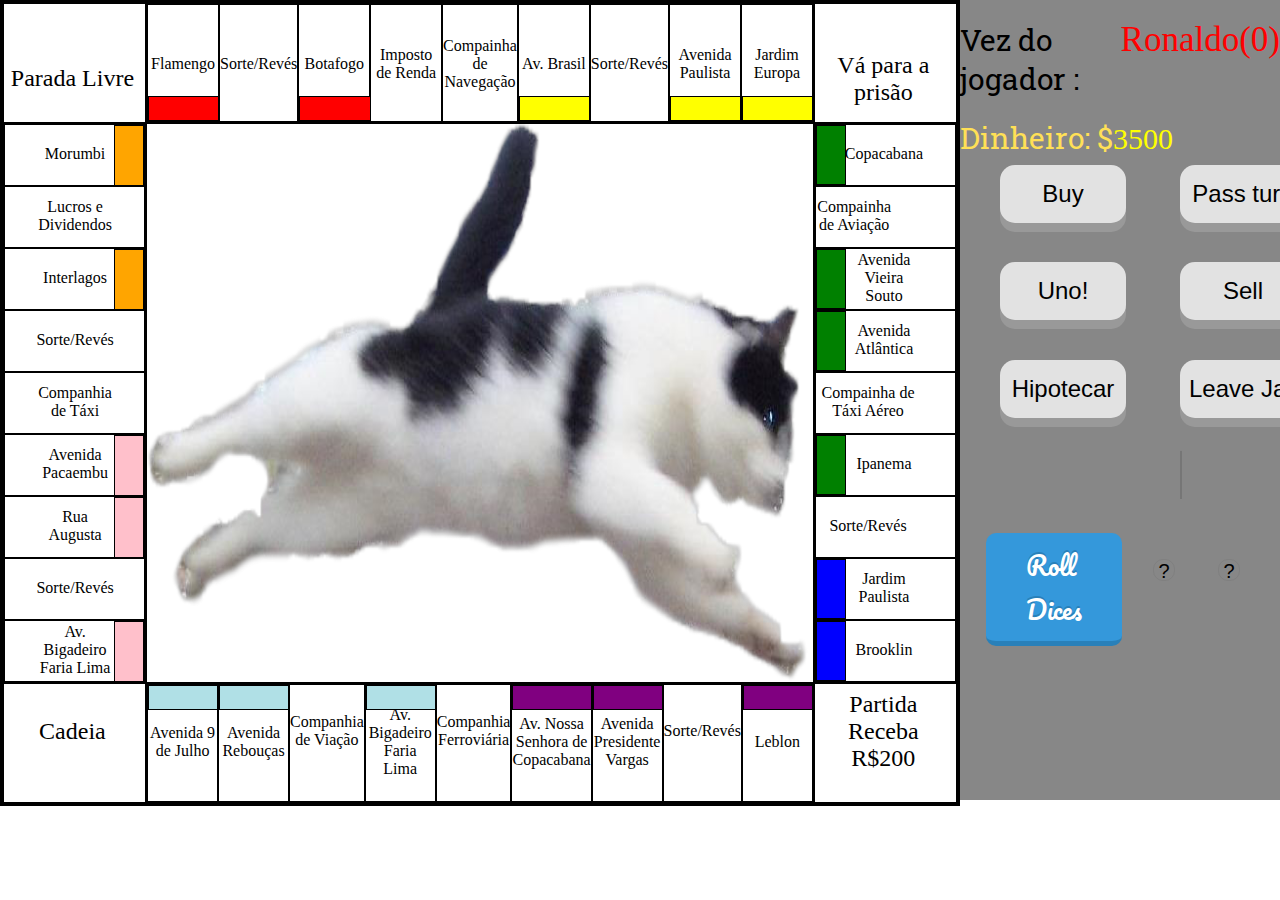
==== commit 88160deb: "Propriedades instanciadas" ====
--- a/index.html
+++ b/index.html
@@ -2,7 +2,6 @@
 <html lang="en">
 
 <head>
-    <link rel="icon" href="img/icone_gato1.png">
     <link href='https://fonts.googleapis.com/css?family=Pacifico' rel='stylesheet'>
     <meta charset="UTF-8">
     <title>Banco Imobiligato?</title>
@@ -16,86 +15,86 @@
         <div class="board" id="esquerda-menu">
             <div class="corner">
                 <div class="tokens">
-                    <div id="1bol20" class="circle"></div>
-                    <div id="2bol20" class="circle"></div>
-                    <div id="3bol20" class="circle"></div>
+                    <div class="Redcircle"></div>
+                    <div class="Bluecircle"></div>
+                    <div class="Blackcircle"></div>
                 </div>
                 <div class="nome">Parada Livre</div>
             </div>
             <div class="side-row">
                 <div>
                     <div class="tokens">
-                        <div id="1bol21" class="circle"></div>
-                        <div id="2bol21" class="circle"></div>
-                        <div id="3bol21" class="circle"></div>
+                        <div class="circle"></div>
+                        <div class="circle"></div>
+                        <div class="circle"></div>
                     </div>
                     <div class="nome">Flamengo</div>
                     <div class="vermelho"></div>
                 </div>
                 <div>
                     <div class="tokens">
-                        <div id="1bol22" class="circle"></div>
-                        <div id="2bol22" class="circle"></div>
-                        <div id="3bol22" class="circle"></div>
+                        <div class="circle"></div>
+                        <div class="circle"></div>
+                        <div class="circle"></div>
                     </div>
                     <div class="nome">Sorte/Revés</div>
                 </div>
                 <div>
                     <div class="tokens">
-                        <div id="1bol23" class="circle"></div>
-                        <div id="2bol23" class="circle"></div>
-                        <div id="3bol23" class="circle"></div>
+                        <div class="circle"></div>
+                        <div class="circle"></div>
+                        <div class="circle"></div>
                     </div>
                     <div class="nome">Botafogo</div>
                     <div class="vermelho"></div>
                 </div>
                 <div>
                     <div class="tokens">
-                        <div id="1bol24" class="circle"></div>
-                        <div id="2bol24" class="circle"></div>
-                        <div id="3bol24" class="circle"></div>
+                        <div class="circle"></div>
+                        <div class="circle"></div>
+                        <div class="circle"></div>
                     </div>
                     <div class="nome">Imposto de Renda</div>
                 </div>
                 <div>
                     <div class="tokens">
-                        <div id="1bol25" class="circle"></div>
-                        <div id="2bol25" class="circle"></div>
-                        <div id="3bol25" class="circle"></div>
+                        <div class="circle"></div>
+                        <div class="circle"></div>
+                        <div class="circle"></div>
                     </div>
                     <div class="nome">Compainha de Navegação</div>
                 </div>
                 <div>
                     <div class="tokens">
-                        <div id="1bol26" class="circle"></div>
-                        <div id="2bol26" class="circle"></div>
-                        <div id="3bol26" class="circle"></div>
+                        <div class="circle"></div>
+                        <div class="circle"></div>
+                        <div class="circle"></div>
                     </div>
                     <div class="nome">Av. Brasil</div>
                     <div class="amarelo"></div>
                 </div>
                 <div>
                     <div class="tokens">
-                        <div id="1bol27" class="circle"></div>
-                        <div id="2bol27" class="circle"></div>
-                        <div id="3bol27" class="circle"></div>
+                        <div class="circle"></div>
+                        <div class="circle"></div>
+                        <div class="circle"></div>
                     </div>
                     <div class="nome">Sorte/Revés</div>
                 </div>
                 <div>
                     <div class="tokens">
-                        <div id="1bol28" class="circle"></div>
-                        <div id="2bol28" class="circle"></div>
-                        <div id="3bol28" class="circle"></div>
+                        <div class="circle"></div>
+                        <div class="circle"></div>
+                        <div class="circle"></div>
                     </div>
                     <div class="nome">Avenida Paulista</div>
                     <div class="amarelo"></div>
                 </div>
                 <div>
                     <div class="tokens">
-                        <div id="1bol29" class="circle"></div>
-                        <div id="2bol29" class="circle"></div>
-                        <div id="3bol29" class="circle"></div>
+                        <div class="circle"></div>
+                        <div class="circle"></div>
+                        <div class="circle"></div>
                     </div>
                     <div class="nome">Jardim Europa</div>
                     <div class="amarelo"></div>
@@ -103,178 +102,185 @@
             </div>
             <div class="corner">
                 <div class="tokens">
-                    <div id="1bol30" class="circle"></div>
-                    <div id="2bol30" class="circle"></div>
-                    <div id="3bol30" class="circle"></div>
+                    <div class="circle"></div>
+                    <div class="circle"></div>
+                    <div class="circle"></div>
                 </div>
                 <div class="nome">Vá para a prisão</div>
             </div>
             <div class="side-column">
                 <div>
                     <div class="tokens-left">
-                        <div id="1bol19" class="circle"></div>
-                        <div id="2bol19" class="circle"></div>
-                        <div id="3bol19" class="circle"></div>
+                        <div class="circle"></div>
+                        <div class="circle"></div>
+                        <div class="circle"></div>
                     </div>
                     <div class="laranja"></div>
                     <div class="nome">Morumbi</div>
                 </div>
                 <div>
                     <div class="tokens-left">
-                        <div id="1bol18" class="circle"></div>
-                        <div id="2bol18" class="circle"></div>
-                        <div id="3bol18" class="circle"></div>
+                        <div class="circle"></div>
+                        <div class="circle"></div>
+                        <div class="circle"></div>
                     </div>
                     <div class="nome">Lucros e Dividendos</div>
                 </div>
                 <div class="casa">
                     <div class="tokens-left">
-                        <div id="1bol17" class="circle"></div>
-                        <div id="2bol17" class="circle"></div>
-                        <div id="3bol17" class="circle"></div>
+                        <div class="circle"></div>
+                        <div class="circle"></div>
+                        <div class="circle"></div>
                     </div>
                     <div class="nome">Interlagos</div>
                     <div class="laranja"></div>
                 </div>
+<!-- <<<<<<< HEAD
+
+======= -->
+
                 <div class="casa">
                     <div class="tokens-left">
-                        <div id="1bol16" class="circle"></div>
-                        <div id="2bol16" class="circle"></div>
-                        <div id="3bol16" class="circle"></div>
-                    </div>
+                        <div class="circle"></div>
+                        <div class="circle"></div>
+                        <div class="circle"></div>
+                    </div>
+<!-- >>>>>>> 862159bb95dc55fe39614b765d5aae7488746037 -->
                     <div class="nome">Sorte/Revés</div>
                 </div>
                 <div class="casa">
                     <div class="tokens-left">
-                        <div id="1bol15" class="circle"></div>
-                        <div id="2bol15" class="circle"></div>
-                        <div id="3bol15" class="circle"></div>
+                        <div class="circle"></div>
+                        <div class="circle"></div>
+                        <div class="circle"></div>
                     </div>
                     <div class="nome">Companhia de Táxi</div>
                 </div>
                 <div>
                     <div class="tokens-left">
-                        <div id="1bol14" class="circle"></div>
-                        <div id="2bol14" class="circle"></div>
-                        <div id="3bol14" class="circle"></div>
+                        <div class="circle"></div>
+                        <div class="circle"></div>
+                        <div class="circle"></div>
                     </div>
                     <div class="rosa"></div>
                     <div class="nome">Avenida Pacaembu</div>
                 </div>
                 <div>
                     <div class="tokens-left">
-                        <div id="1bol13" class="circle"></div>
-                        <div id="2bol13" class="circle"></div>
-                        <div id="3bol13" class="circle"></div>
+                        <div class="circle"></div>
+                        <div class="circle"></div>
+                        <div class="circle"></div>
                     </div>
                     <div class="rosa"></div>
                     <div class="nome">Rua Augusta</div>
                 </div>
                 <div class="casa">
                     <div class="tokens-left">
-                        <div id="1bol12" class="circle"></div>
-                        <div id="2bol12" class="circle"></div>
-                        <div id="3bol12" class="circle"></div>
+                        <div class="circle"></div>
+                        <div class="circle"></div>
+                        <div class="circle"></div>
                     </div>
                     <div class="nome">Sorte/Revés</div>
                 </div>
                 <div>
                     <div class="tokens-left">
-                        <div id="1bol11" class="circle"></div>
-                        <div id="2bol11" class="circle"></div>
-                        <div id="3bol11" class="circle"></div>
+                        <div class="circle"></div>
+                        <div class="circle"></div>
+                        <div class="circle"></div>
                     </div>
                     <div class="rosa"></div>
-                    <div class="nome">Av. Europa</div>
+                    <div class="nome">Av. Bigadeiro Faria Lima</div>
                 </div>
             </div>
             <div class="middle with-img"><img src="img/catlogo.png" alt=""></div>
             <div class="side-column">
                 <div>
                     <div class="tokens-right">
-                        <div id="1bol31" class="circle"></div>
-                        <div id="2bol31" class="circle"></div>
-                        <div id="3bol31" class="circle"></div>
+                        <div class="circle"></div>
+                        <div class="circle"></div>
+                        <div class="circle"></div>
                     </div>
                     <div class="verde"></div>
                     <div class="nome">Copacabana</div>
                 </div>
-                <div>
-                    <div class="tokens-right">
-                        <div id="1bol32" class="circle"></div>
-                        <div id="2bol32" class="circle"></div>
-                        <div id="3bol32" class="circle"></div>
+
+                <div>
+                    <div class="tokens-right">
+                        <div class="circle"></div>
+                        <div class="circle"></div>
+                        <div class="circle"></div>
                     </div>
                     <div class="nome">Compainha de Aviação</div>
                 </div>
                 <div>
                     <div class="tokens-right">
-                        <div id="1bol33" class="circle"></div>
-                        <div id="2bol33" class="circle"></div>
-                        <div id="3bol33" class="circle"></div>
+                        <div class="circle"></div>
+                        <div class="circle"></div>
+                        <div class="circle"></div>
                     </div>
                     <div class="verde"></div>
                     <div class="nome">Avenida Vieira Souto</div>
                 </div>
                 <div>
                     <div class="tokens-right">
-                        <div id="1bol34" class="circle"></div>
-                        <div id="2bol34" class="circle"></div>
-                        <div id="3bol34" class="circle"></div>
+                        <div class="circle"></div>
+                        <div class="circle"></div>
+                        <div class="circle"></div>
                     </div>
                     <div class="verde"></div>
                     <div class="nome">Avenida Atlântica</div>
                 </div>
                 <div>
                     <div class="tokens-right">
-                        <div id="1bol35" class="circle"></div>
-                        <div id="2bol35" class="circle"></div>
-                        <div id="3bol35" class="circle"></div>
+                        <div class="circle"></div>
+                        <div class="circle"></div>
+                        <div class="circle"></div>
                     </div>
                     <div class="nome-SR">Compainha de Táxi Aéreo</div>
                 </div>
                 <div>
                     <div class="tokens-right">
-                        <div id="1bol38" class="circle"></div>
-                        <div id="2bol38" class="circle"></div>
-                        <div id="3bol38" class="circle"></div>
+                        <div class="circle"></div>
+                        <div class="circle"></div>
+                        <div class="circle"></div>
                     </div>
                     <div class="verde"></div>
                     <div class="nome">Ipanema</div>
                 </div>
                 <div>
                     <div class="tokens-right">
-                        <div id="1bol37" class="circle"></div>
-                        <div id="2bol37" class="circle"></div>
-                        <div id="3bol37" class="circle"></div>
+                        <div class="circle"></div>
+                        <div class="circle"></div>
+                        <div class="circle"></div>
                     </div>
                     <div class="nome-SR">Sorte/Revés</div>
                 </div>
                 <div>
                     <div class="tokens-right">
-                        <div id="1bol38" class="circle"></div>
-                        <div id="2bol38" class="circle"></div>
-                        <div id="3bol38" class="circle"></div>
+                        <div class="circle"></div>
+                        <div class="circle"></div>
+                        <div class="circle"></div>
                     </div>
                     <div class="azul"></div>
                     <div class="nome">Jardim Paulista</div>
                 </div>
                 <div>
                     <div class="tokens-right">
-                        <div id="1bol39" class="circle"></div>
-                        <div id="2bol39" class="circle"></div>
-                        <div id="3bol39" class="circle"></div>
+                        <div class="circle"></div>
+                        <div class="circle"></div>
+                        <div class="circle"></div>
                     </div>
                     <div class="azul"></div>
                     <div class="nome">Brooklin</div>
                 </div>
             </div>
             <div class="corner">
+
                 <div class="nome">Cadeia</div>
                 <div class="tokens">
-                    <div id="1bol10" class="circle"></div>
-                    <div id="2bol10" class="circle"></div>
-                    <div id="3bol10" class="circle"></div>
+                    <div class="circle"></div>
+                    <div class="circle"></div>
+                    <div class="circle"></div>
                 </div>
             </div>
             <div class="side-row">
@@ -282,88 +288,87 @@
                     <div class="azul-claro"></div>
                     <div class="nome">Avenida 9 de Julho</div>
                     <div class="tokens">
-                        <div id="1bol9" class="circle"></div>
-                        <div id="2bol9" class="circle"></div>
-                        <div id="3bol9" class="circle"></div>
+                        <div class="circle"></div>
+                        <div class="circle"></div>
+                        <div class="circle"></div>
                     </div>
                 </div>
                 <div>
                     <div class="azul-claro"></div>
                     <div class="nome">Avenida Rebouças</div>
                     <div class="tokens">
-                        <div id="1bol8" class="circle"></div>
-                        <div id="2bol8" class="circle"></div>
-                        <div id="3bol8" class="circle"></div>
+                        <div class="circle"></div>
+                        <div class="circle"></div>
+                        <div class="circle"></div>
                     </div>
                 </div>
                 <div>
                     <div class="nome-SR">Companhia de Viação</div>
                     <div class="tokens">
-                        <div id="1bol7" class="circle"></div>
-                        <div id="2bol7" class="circle"></div>
-                        <div id="3bol7" class="circle"></div>
+                        <div class="circle"></div>
+                        <div class="circle"></div>
+                        <div class="circle"></div>
                     </div>
                 </div>
                 <div>
                     <div class="azul-claro"></div>
                     <div class="nome">Av. Bigadeiro Faria Lima</div>
                     <div class="tokens">
-                        <div id="1bol6" class="circle"></div>
-                        <div id="2bol6" class="circle"></div>
-                        <div id="3bol6" class="circle"></div>
+                        <div class="circle"></div>
+                        <div class="circle"></div>
+                        <div class="circle"></div>
                     </div>
                 </div>
                 <div>
                     <div class="nome-SR">Companhia Ferroviária</div>
                     <div class="tokens">
-                        <div id="1bol5" class="circle"></div>
-                        <div id="2bol5" class="circle"></div>
-                        <div id="3bol5" class="circle"></div>
+                        <div class="circle"></div>
+                        <div class="circle"></div>
+                        <div class="circle"></div>
                     </div>
                 </div>
                 <div>
                     <div class="roxo"></div>
                     <div class="nome">Av. Nossa Senhora de Copacabana</div>
                     <div class="tokens">
-                        <div id="1bol4" class="circle"></div>
-                        <div id="2bol4" class="circle"></div>
-                        <div id="3bol4" class="circle"></div>
+                        <div class="circle"></div>
+                        <div class="circle"></div>
+                        <div class="circle"></div>
                     </div>
                 </div>
                 <div>
                     <div class="roxo"></div>
                     <div class="nome">Avenida Presidente Vargas</div>
                     <div class="tokens">
-                        <div id="1bol3" class="circle"></div>
-                        <div id="2bol3" class="circle"></div>
-                        <div id="3bol3" class="circle"></div>
+                        <div class="circle"></div>
+                        <div class="circle"></div>
+                        <div class="circle"></div>
                     </div>
                 </div>
                 <div>
                     <div class="nome-SR">Sorte/Revés</div>
                     <div class="tokens">
-                        <div id="1bol2" class="circle"></div>
-                        <div id="2bol2" class="circle"></div>
-                        <div id="3bol2" class="circle"></div>
-                    </div>
-                </div>
-                <div>   
+                        <div class="circle"></div>
+                        <div class="circle"></div>
+                        <div class="circle"></div>
+                    </div>
+                </div>
+                <div>
                     <div class="roxo"></div>
                     <div class="nome">Leblon</div>
                     <div class="tokens">
-                        <div id="1bol1" class="circle"></div>
-                        <div id="2bol1" class="circle"></div>
-                        <div id="3bol1" class="circle"></div>
+                        <div class="circle"></div>
+                        <div class="circle"></div>
+                        <div class="circle"></div>
                     </div>
                 </div>
             </div>
             <div class="corner">
-                <div class="nome">Partida
-                    <br> Receba R$200</div>
+                <div class="nome">Partida<br> Receba R$200</div>
                 <div class="tokens">
-                    <div id="1bol0" class="circle"></div>
-                    <div id="2bol0" class="circle"></div>
-                    <div id="3bol0" class="circle"></div>
+                    <div class="circle"></div>
+                    <div class="circle"></div>
+                    <div class="circle"></div>
                 </div>
             </div>
         </div>
@@ -372,6 +377,7 @@
                 <div class="container_position">
                     <div class="Player_Turn">Vez do jogador : </div>
                     <div id="position_show"> </div>
+
                 </div>
                 <div class="container_money">
                     <div class="money_show"> Dinheiro: $ </div>
@@ -383,7 +389,7 @@
                             <button class="button_Rolar_dados" id="button_buy">Buy</button>
                         </div>
                         <div class="space_button">
-                            <button onclick="PlaySound('melody')" class="button_Rolar_dados" id="button_uno">Uno!</button>
+                            <button class="button_Rolar_dados">Uno!</button>
                         </div>
                         <div class="space_button">
                             <button class="button_Rolar_dados">Hipotecar</button>
@@ -398,9 +404,12 @@
                         </div>
                         <div class="space_button">
                             <button class="button_Rolar_dados">Leave Jail</button>
-                        </div>
-                        <div>
-                            <select id='telas da opcs' size="3">
+
+
+                        </div>
+                        <div id='telas da opcs'>
+                            <select size="3">
+
                             </select>
                         </div>
                     </div>
@@ -417,11 +426,12 @@
             </div>
         </div>
     </div>
-    <script src="js/dicelogic.js"></script>
+     <script src="js/dicelogic.js"></script>
     <script src="js/button.js" type="text/javascript"></script>
     <script src="js/propriedade.js" type="text/javascript"></script>
     <script src="js/gameLogic.js" type="text/javascript"></script>
     <script src="js/gameLogicTest.js" type="text/javascript"></script>
+
 </body>
 
-</html> +</html>
